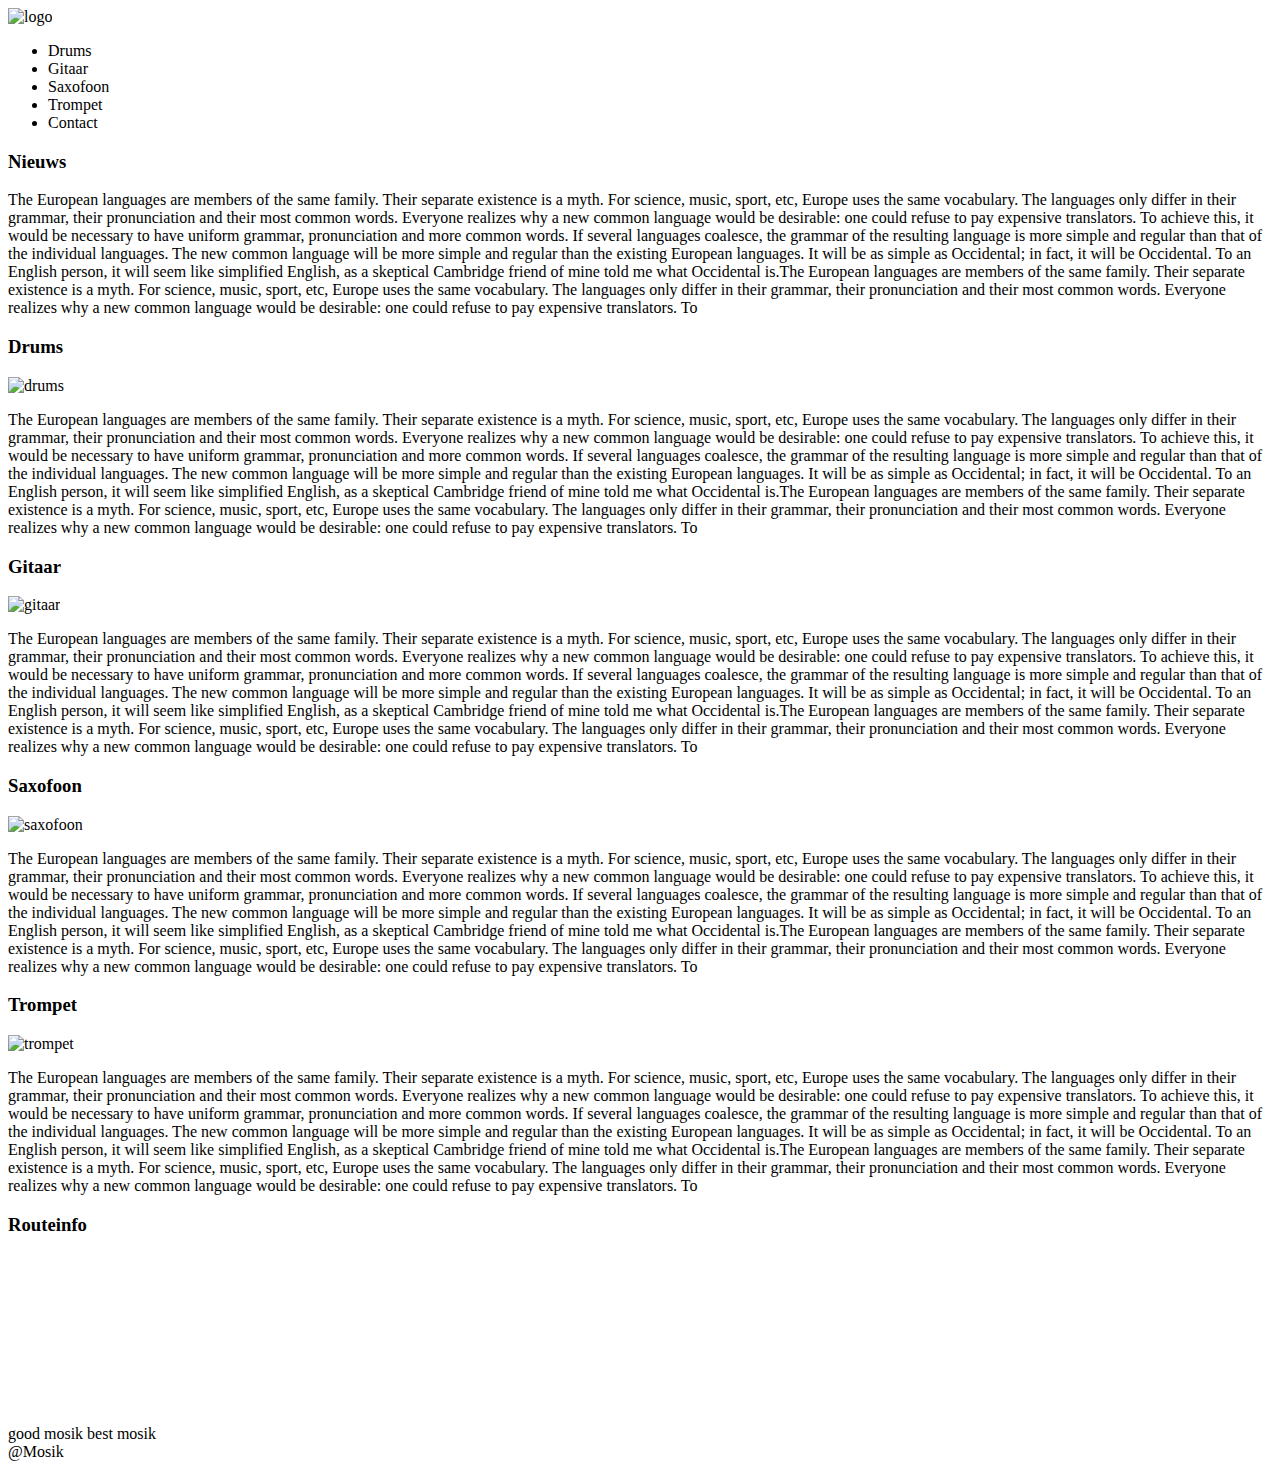
==== mosik/index.html @ 80a5cdbb "mosik" ====
<!DOCTYPE html>
<html>
  <head>
    <link href="/css/app.css" rel="stylesheet">
    <link rel="stylesheet" href="https://fonts.googleapis.com/css?family=Raleway:400,600,700">
    <title>True mosik</title>
    <meta name="viewport" content="width=device-width, initial-scale=1.0">
  </head>
  <body>
    <header><img id="logo" src="/images/truemusic-logo.svg" alt="logo">
      <nav>
        <ul>
          <li><a class="scroll_link" data-href="#drums">Drums</a></li>
          <li><a class="scroll_link" data-href="#gitaar">Gitaar</a></li>
          <li><a class="scroll_link" data-href="#saxofoon">Saxofoon</a></li>
          <li><a class="scroll_link" data-href="#trompet">Trompet</a></li>
          <li><a class="scroll_link" data-href="#contact">Contact</a></li>
        </ul>
      </nav>
    </header>
    <div id="app">
      <section class="padding" id="news">
        <h3>Nieuws</h3>
        <p>The European languages are members of the same family. Their separate existence is a myth. For science, music, sport, etc, Europe uses the same vocabulary. The languages only differ in their grammar, their pronunciation and their most common words. Everyone realizes why a new common language would be desirable: one could refuse to pay expensive translators. To achieve this, it would be necessary to have uniform grammar, pronunciation and more common words. If several languages coalesce, the grammar of the resulting language is more simple and regular than that of the individual languages. The new common language will be more simple and regular than the existing European languages. It will be as simple as Occidental; in fact, it will be Occidental. To an English person, it will seem like simplified English, as a skeptical Cambridge friend of mine told me what Occidental is.The European languages are members of the same family. Their separate existence is a myth. For science, music, sport, etc, Europe uses the same vocabulary. The languages only differ in their grammar, their pronunciation and their most common words. Everyone realizes why a new common language would be desirable: one could refuse to pay expensive translators. To</p>
      </section>
      <section id="instruments">
        <article class="padding">
          <h3 id="drums">Drums</h3><img src="/images/drums.jpg" alt="drums">
          <p>The European languages are members of the same family. Their separate existence is a myth. For science, music, sport, etc, Europe uses the same vocabulary. The languages only differ in their grammar, their pronunciation and their most common words. Everyone realizes why a new common language would be desirable: one could refuse to pay expensive translators. To achieve this, it would be necessary to have uniform grammar, pronunciation and more common words. If several languages coalesce, the grammar of the resulting language is more simple and regular than that of the individual languages. The new common language will be more simple and regular than the existing European languages. It will be as simple as Occidental; in fact, it will be Occidental. To an English person, it will seem like simplified English, as a skeptical Cambridge friend of mine told me what Occidental is.The European languages are members of the same family. Their separate existence is a myth. For science, music, sport, etc, Europe uses the same vocabulary. The languages only differ in their grammar, their pronunciation and their most common words. Everyone realizes why a new common language would be desirable: one could refuse to pay expensive translators. To</p>
        </article>
        <article class="padding">
          <h3 id="gitaar">Gitaar</h3><img src="/images/gitaar.jpg" alt="gitaar">
          <p>The European languages are members of the same family. Their separate existence is a myth. For science, music, sport, etc, Europe uses the same vocabulary. The languages only differ in their grammar, their pronunciation and their most common words. Everyone realizes why a new common language would be desirable: one could refuse to pay expensive translators. To achieve this, it would be necessary to have uniform grammar, pronunciation and more common words. If several languages coalesce, the grammar of the resulting language is more simple and regular than that of the individual languages. The new common language will be more simple and regular than the existing European languages. It will be as simple as Occidental; in fact, it will be Occidental. To an English person, it will seem like simplified English, as a skeptical Cambridge friend of mine told me what Occidental is.The European languages are members of the same family. Their separate existence is a myth. For science, music, sport, etc, Europe uses the same vocabulary. The languages only differ in their grammar, their pronunciation and their most common words. Everyone realizes why a new common language would be desirable: one could refuse to pay expensive translators. To</p>
        </article>
        <article class="padding">
          <h3 id="saxofoon">Saxofoon</h3><img src="/images/saxofoon.jpg" alt="saxofoon">
          <p>The European languages are members of the same family. Their separate existence is a myth. For science, music, sport, etc, Europe uses the same vocabulary. The languages only differ in their grammar, their pronunciation and their most common words. Everyone realizes why a new common language would be desirable: one could refuse to pay expensive translators. To achieve this, it would be necessary to have uniform grammar, pronunciation and more common words. If several languages coalesce, the grammar of the resulting language is more simple and regular than that of the individual languages. The new common language will be more simple and regular than the existing European languages. It will be as simple as Occidental; in fact, it will be Occidental. To an English person, it will seem like simplified English, as a skeptical Cambridge friend of mine told me what Occidental is.The European languages are members of the same family. Their separate existence is a myth. For science, music, sport, etc, Europe uses the same vocabulary. The languages only differ in their grammar, their pronunciation and their most common words. Everyone realizes why a new common language would be desirable: one could refuse to pay expensive translators. To</p>
        </article>
        <article class="padding">
          <h3 id="trompet">Trompet</h3><img src="/images/trompet.jpg" alt="trompet">
          <p>The European languages are members of the same family. Their separate existence is a myth. For science, music, sport, etc, Europe uses the same vocabulary. The languages only differ in their grammar, their pronunciation and their most common words. Everyone realizes why a new common language would be desirable: one could refuse to pay expensive translators. To achieve this, it would be necessary to have uniform grammar, pronunciation and more common words. If several languages coalesce, the grammar of the resulting language is more simple and regular than that of the individual languages. The new common language will be more simple and regular than the existing European languages. It will be as simple as Occidental; in fact, it will be Occidental. To an English person, it will seem like simplified English, as a skeptical Cambridge friend of mine told me what Occidental is.The European languages are members of the same family. Their separate existence is a myth. For science, music, sport, etc, Europe uses the same vocabulary. The languages only differ in their grammar, their pronunciation and their most common words. Everyone realizes why a new common language would be desirable: one could refuse to pay expensive translators. To</p>
        </article>
      </section>
    </div>
    <footer class="padding">
      <div class="container">
        <h3 id="contact">Routeinfo</h3>
        <iframe src="https://www.google.com/maps/embed?pb=!1m18!1m12!1m3!1d39851.798364729366!2d5.252016565412356!3d51.37112413083468!2m3!1f0!2f0!3f0!3m2!1i1024!2i768!4f13.1!3m3!1m2!1s0x47c6cfbf15ad4553%3A0x69303213914356ca!2s5525+KK+Mosik!5e0!3m2!1snl!2snl!4v1504892857237" width="100%" height="150" frameborder="0"></iframe>
        <p>
           good mosik best mosik <br /> 
          @Mosik
        </p>
      </div>
    </footer>
    <script src="https://cdnjs.cloudflare.com/ajax/libs/jquery/3.2.1/jquery.min.js"></script>
    <script src="/js/app.js"></script>
  </body>
</html>
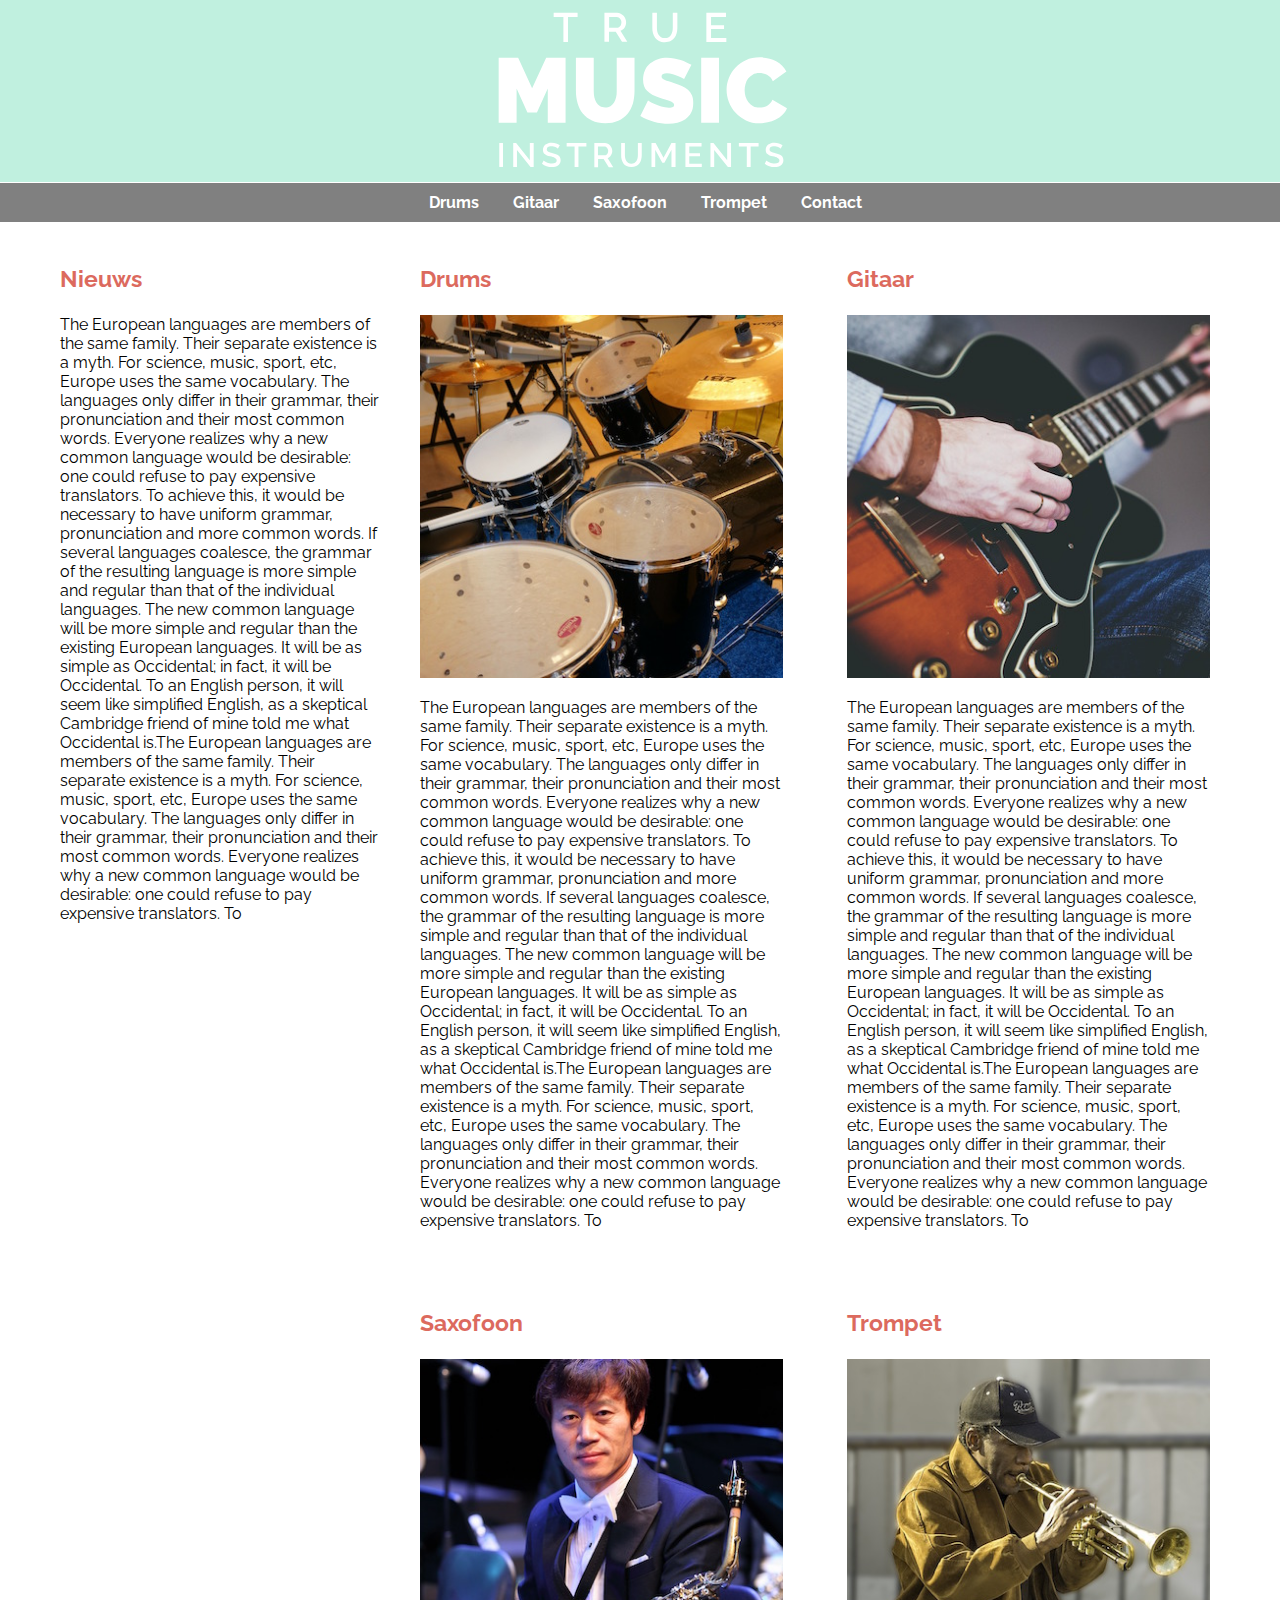
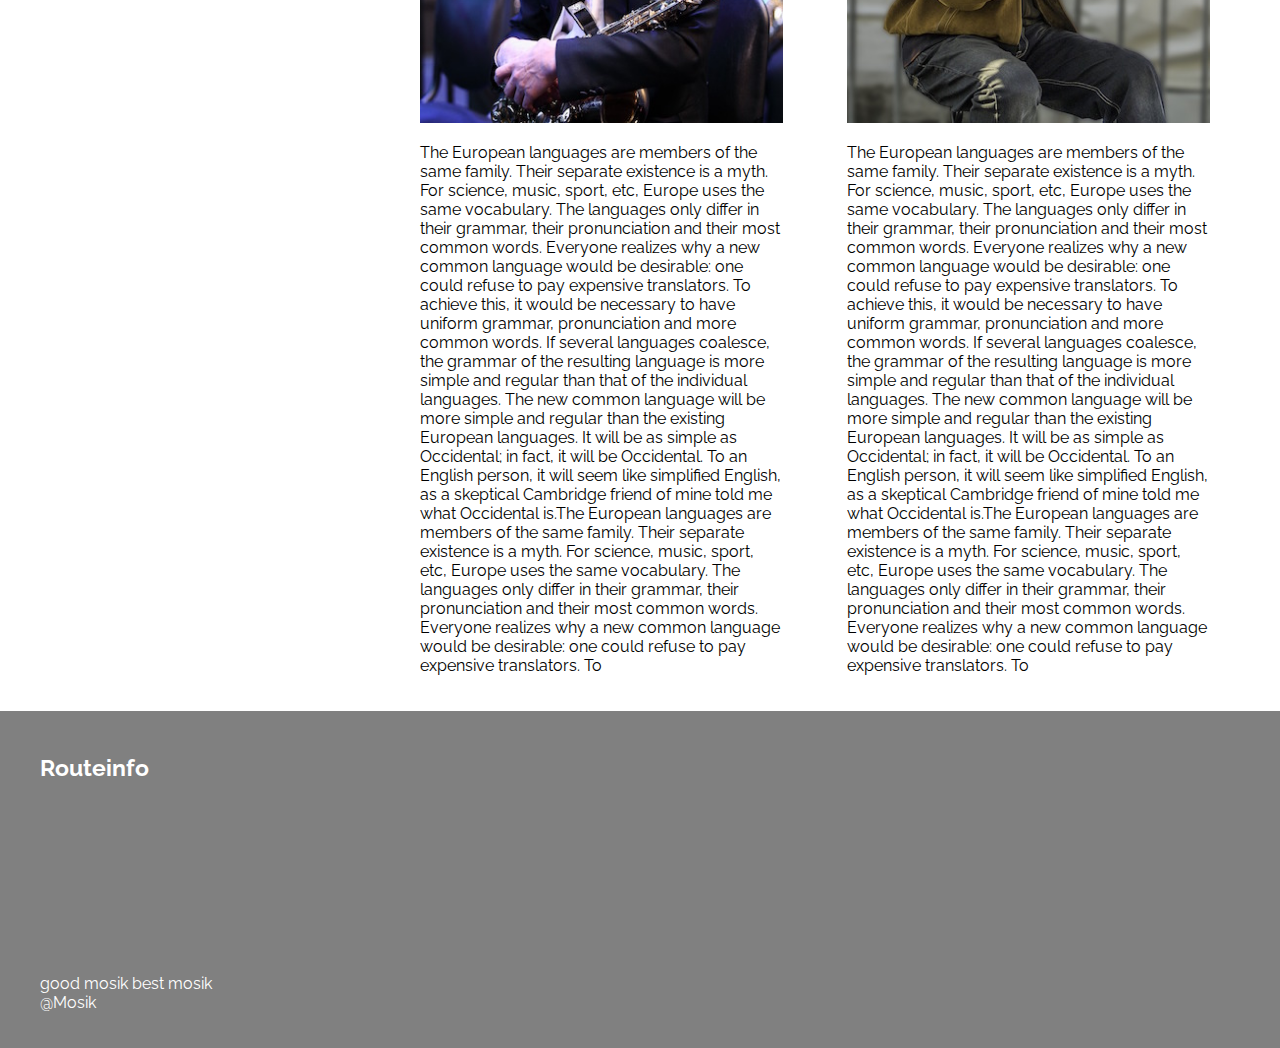
==== commit bcdefa70: "fix styles" ====
--- a/mosik/index.html
+++ b/mosik/index.html
@@ -1,13 +1,13 @@
 <!DOCTYPE html>
 <html>
   <head>
-    <link href="/css/app.css" rel="stylesheet">
+    <link href="css/app.css" rel="stylesheet">
     <link rel="stylesheet" href="https://fonts.googleapis.com/css?family=Raleway:400,600,700">
     <title>True mosik</title>
     <meta name="viewport" content="width=device-width, initial-scale=1.0">
   </head>
   <body>
-    <header><img id="logo" src="/images/truemusic-logo.svg" alt="logo">
+    <header><img id="logo" src="images/truemusic-logo.svg" alt="logo">
       <nav>
         <ul>
           <li><a class="scroll_link" data-href="#drums">Drums</a></li>
@@ -25,19 +25,19 @@
       </section>
       <section id="instruments">
         <article class="padding">
-          <h3 id="drums">Drums</h3><img src="/images/drums.jpg" alt="drums">
+          <h3 id="drums">Drums</h3><img src="images/drums.jpg" alt="drums">
           <p>The European languages are members of the same family. Their separate existence is a myth. For science, music, sport, etc, Europe uses the same vocabulary. The languages only differ in their grammar, their pronunciation and their most common words. Everyone realizes why a new common language would be desirable: one could refuse to pay expensive translators. To achieve this, it would be necessary to have uniform grammar, pronunciation and more common words. If several languages coalesce, the grammar of the resulting language is more simple and regular than that of the individual languages. The new common language will be more simple and regular than the existing European languages. It will be as simple as Occidental; in fact, it will be Occidental. To an English person, it will seem like simplified English, as a skeptical Cambridge friend of mine told me what Occidental is.The European languages are members of the same family. Their separate existence is a myth. For science, music, sport, etc, Europe uses the same vocabulary. The languages only differ in their grammar, their pronunciation and their most common words. Everyone realizes why a new common language would be desirable: one could refuse to pay expensive translators. To</p>
         </article>
         <article class="padding">
-          <h3 id="gitaar">Gitaar</h3><img src="/images/gitaar.jpg" alt="gitaar">
+          <h3 id="gitaar">Gitaar</h3><img src="images/gitaar.jpg" alt="gitaar">
           <p>The European languages are members of the same family. Their separate existence is a myth. For science, music, sport, etc, Europe uses the same vocabulary. The languages only differ in their grammar, their pronunciation and their most common words. Everyone realizes why a new common language would be desirable: one could refuse to pay expensive translators. To achieve this, it would be necessary to have uniform grammar, pronunciation and more common words. If several languages coalesce, the grammar of the resulting language is more simple and regular than that of the individual languages. The new common language will be more simple and regular than the existing European languages. It will be as simple as Occidental; in fact, it will be Occidental. To an English person, it will seem like simplified English, as a skeptical Cambridge friend of mine told me what Occidental is.The European languages are members of the same family. Their separate existence is a myth. For science, music, sport, etc, Europe uses the same vocabulary. The languages only differ in their grammar, their pronunciation and their most common words. Everyone realizes why a new common language would be desirable: one could refuse to pay expensive translators. To</p>
         </article>
         <article class="padding">
-          <h3 id="saxofoon">Saxofoon</h3><img src="/images/saxofoon.jpg" alt="saxofoon">
+          <h3 id="saxofoon">Saxofoon</h3><img src="images/saxofoon.jpg" alt="saxofoon">
           <p>The European languages are members of the same family. Their separate existence is a myth. For science, music, sport, etc, Europe uses the same vocabulary. The languages only differ in their grammar, their pronunciation and their most common words. Everyone realizes why a new common language would be desirable: one could refuse to pay expensive translators. To achieve this, it would be necessary to have uniform grammar, pronunciation and more common words. If several languages coalesce, the grammar of the resulting language is more simple and regular than that of the individual languages. The new common language will be more simple and regular than the existing European languages. It will be as simple as Occidental; in fact, it will be Occidental. To an English person, it will seem like simplified English, as a skeptical Cambridge friend of mine told me what Occidental is.The European languages are members of the same family. Their separate existence is a myth. For science, music, sport, etc, Europe uses the same vocabulary. The languages only differ in their grammar, their pronunciation and their most common words. Everyone realizes why a new common language would be desirable: one could refuse to pay expensive translators. To</p>
         </article>
         <article class="padding">
-          <h3 id="trompet">Trompet</h3><img src="/images/trompet.jpg" alt="trompet">
+          <h3 id="trompet">Trompet</h3><img src="images/trompet.jpg" alt="trompet">
           <p>The European languages are members of the same family. Their separate existence is a myth. For science, music, sport, etc, Europe uses the same vocabulary. The languages only differ in their grammar, their pronunciation and their most common words. Everyone realizes why a new common language would be desirable: one could refuse to pay expensive translators. To achieve this, it would be necessary to have uniform grammar, pronunciation and more common words. If several languages coalesce, the grammar of the resulting language is more simple and regular than that of the individual languages. The new common language will be more simple and regular than the existing European languages. It will be as simple as Occidental; in fact, it will be Occidental. To an English person, it will seem like simplified English, as a skeptical Cambridge friend of mine told me what Occidental is.The European languages are members of the same family. Their separate existence is a myth. For science, music, sport, etc, Europe uses the same vocabulary. The languages only differ in their grammar, their pronunciation and their most common words. Everyone realizes why a new common language would be desirable: one could refuse to pay expensive translators. To</p>
         </article>
       </section>
@@ -53,6 +53,6 @@
       </div>
     </footer>
     <script src="https://cdnjs.cloudflare.com/ajax/libs/jquery/3.2.1/jquery.min.js"></script>
-    <script src="/js/app.js"></script>
+    <script src="js/app.js"></script>
   </body>
 </html>--- a/mosik/css/app.css
+++ b/mosik/css/app.css
@@ -0,0 +1,87 @@
+* {
+  -webkit-box-sizing: border-box;
+  box-sizing: border-box; }
+
+body {
+  margin: 0;
+  background: #fff;
+  font-family: Raleway, sans-serif; }
+
+#app {
+  background: #faf1ea; }
+
+header {
+  background-color: #c0f0df;
+  text-align: center; }
+
+img#logo {
+  width: 320px; }
+
+img {
+  width: 100%; }
+
+nav ul {
+  padding: 0;
+  margin: 0; }
+
+nav ul li {
+  background: gray;
+  padding: 10px 10px 10px 20px;
+  border-top: 1px solid #fff; }
+
+nav ul li a {
+  color: #fff;
+  text-decoration: none;
+  font-weight: 700; }
+
+h3 {
+  color: #dc6a5e;
+  font-size: 23px;
+  font-size: 600; }
+
+.padding {
+  padding: 20px; }
+
+footer {
+  background: gray;
+  color: #fff;
+  clear: both; }
+
+footer h3 {
+  color: #fff; }
+
+@media all and (min-width: 550px) {
+  nav ul {
+    background: gray;
+    border-top: 1px solid #fff; }
+  nav ul li {
+    display: inline-block;
+    border: none; }
+  section#news {
+    float: left;
+    width: 40%; }
+  section#instruments {
+    float: right;
+    width: 60%; } }
+
+@media all and (min-width: 920px) {
+  section#news {
+    float: left;
+    width: 30%; }
+  section#instruments {
+    float: right;
+    width: 70%; }
+  article {
+    display: inline-block;
+    width: 48%;
+    margin-right: 20px; }
+  article:nth-child(even) {
+    margin: 0; } }
+
+@media all and (min-width: 1200px) {
+  #app {
+    width: 1200px;
+    margin: auto; }
+  .container {
+    width: 1200px;
+    margin: auto; } }
